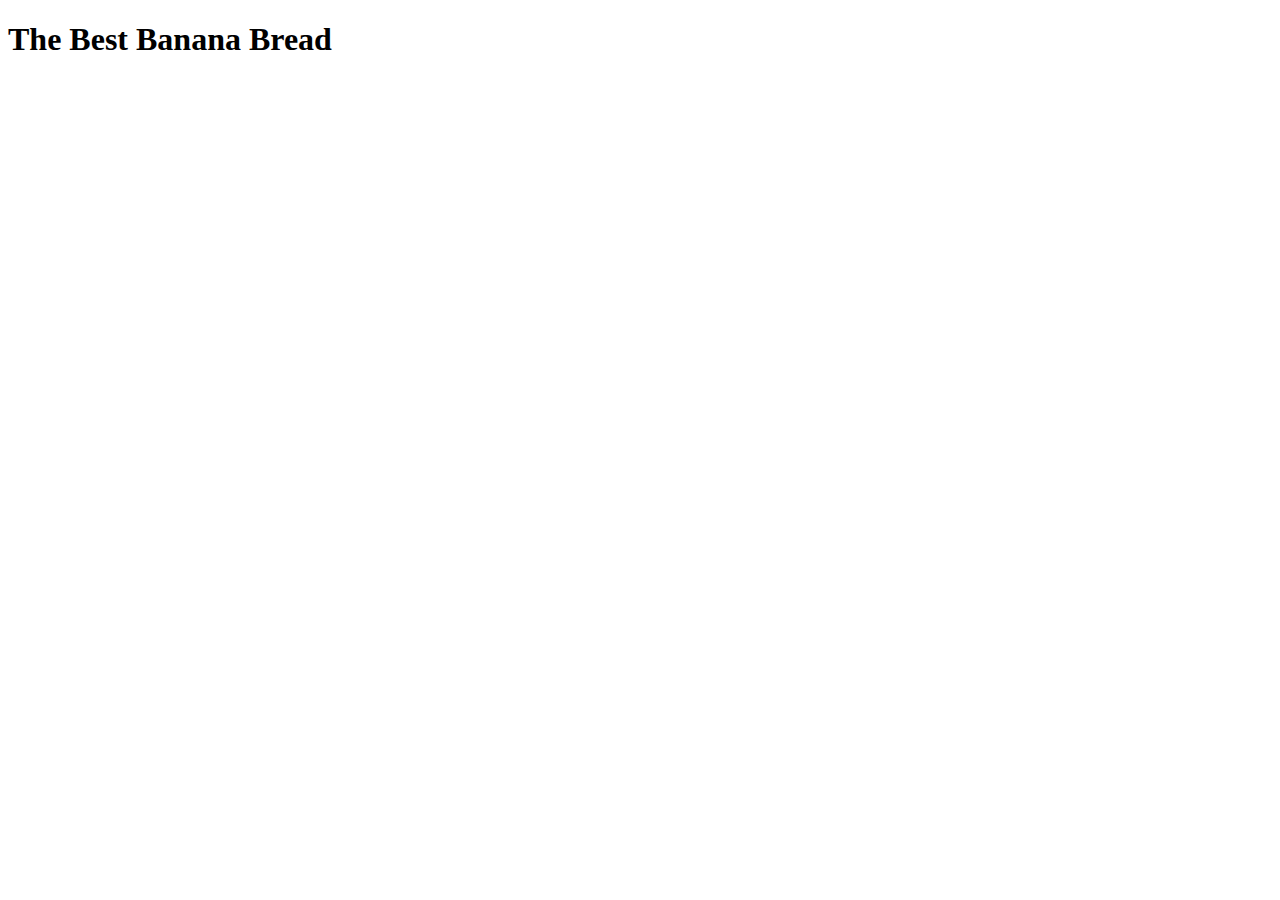
==== recipes/banana_bread.html @ 0ee4c272 "Add recipes folder for new webpages with recipes" ====
<!DOCTYPE html>
<html lang="en">
<head>
    <meta charset="UTF-8">
    <meta name="viewport" content="width=device-width, initial-scale=1.0">
    <title>The Best Banana Bread</title>
</head>
<body>
    <h1>The Best Banana Bread</h1>
</body>
</html>
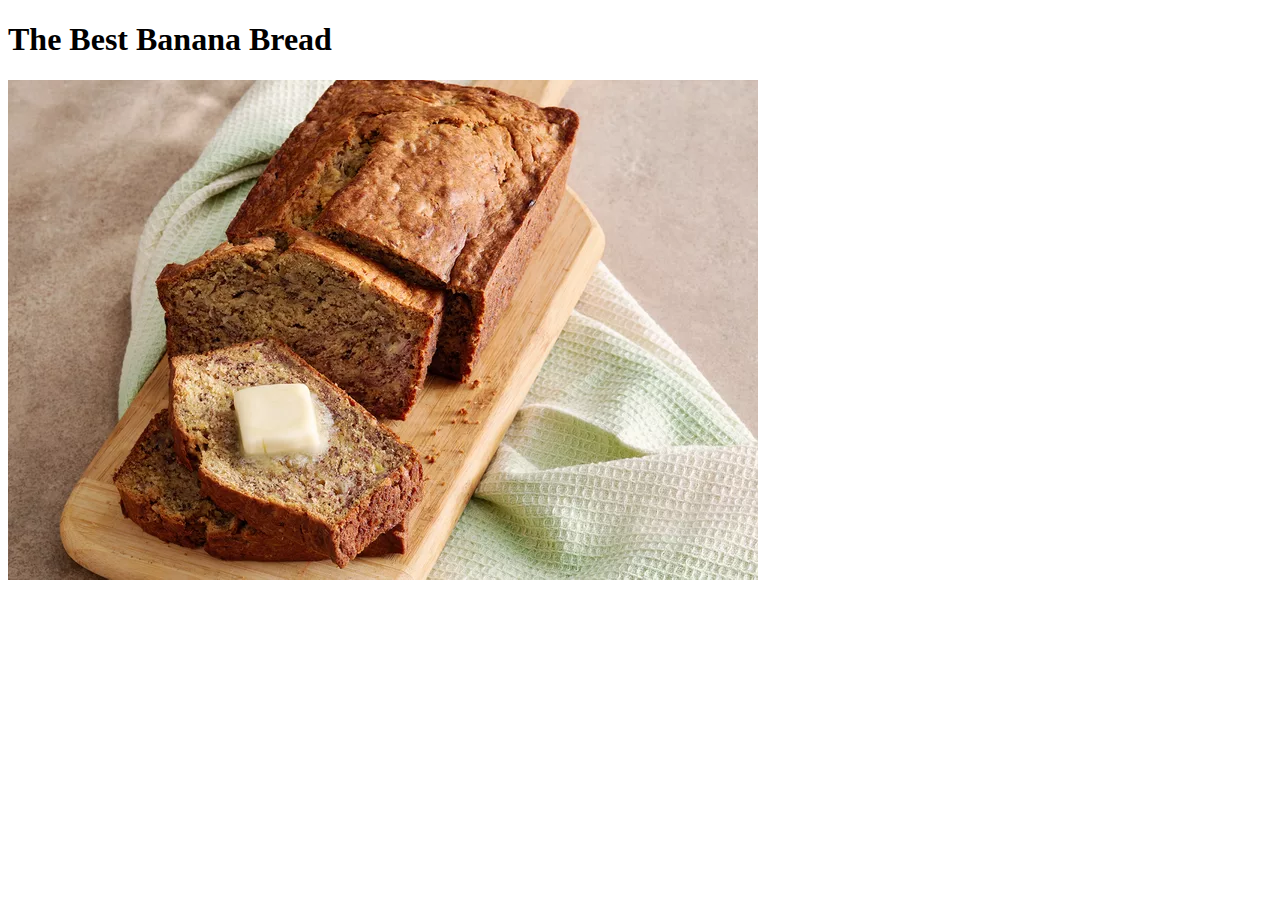
==== commit cefb0d2c: "Add image of the meal" ====
--- a/recipes/banana_bread.html
+++ b/recipes/banana_bread.html
@@ -7,5 +7,6 @@
 </head>
 <body>
     <h1>The Best Banana Bread</h1>
+    <img src="../images/banana_bread.jpg" alt="Banana Bread">
 </body>
 </html>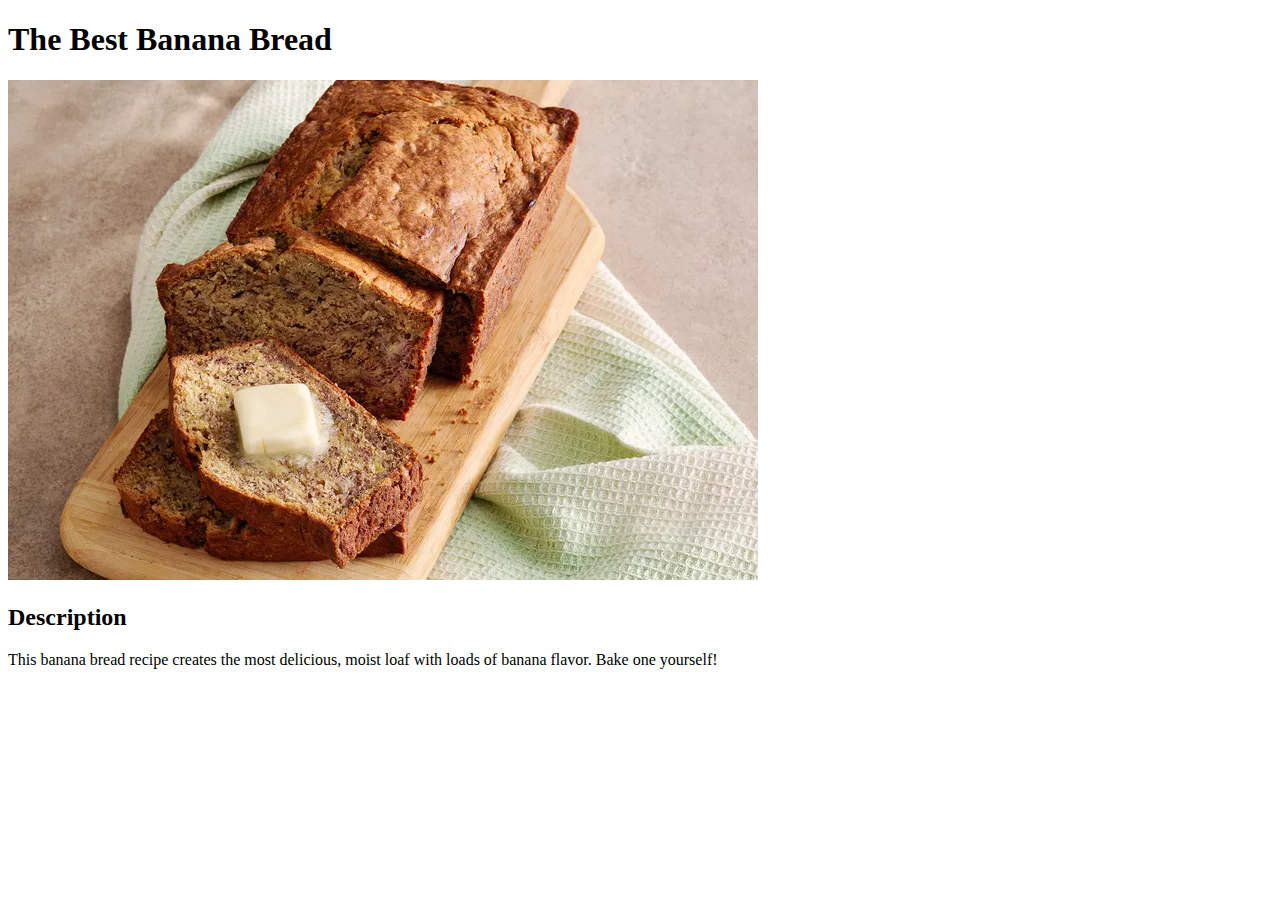
==== commit 05b2b435: "Add description to recipe" ====
--- a/recipes/banana_bread.html
+++ b/recipes/banana_bread.html
@@ -8,5 +8,7 @@
 <body>
     <h1>The Best Banana Bread</h1>
     <img src="../images/banana_bread.jpg" alt="Banana Bread">
+    <h2>Description</h2>
+    <p>This banana bread recipe creates the most delicious, moist loaf with loads of banana flavor. Bake one yourself!</p>
 </body>
 </html>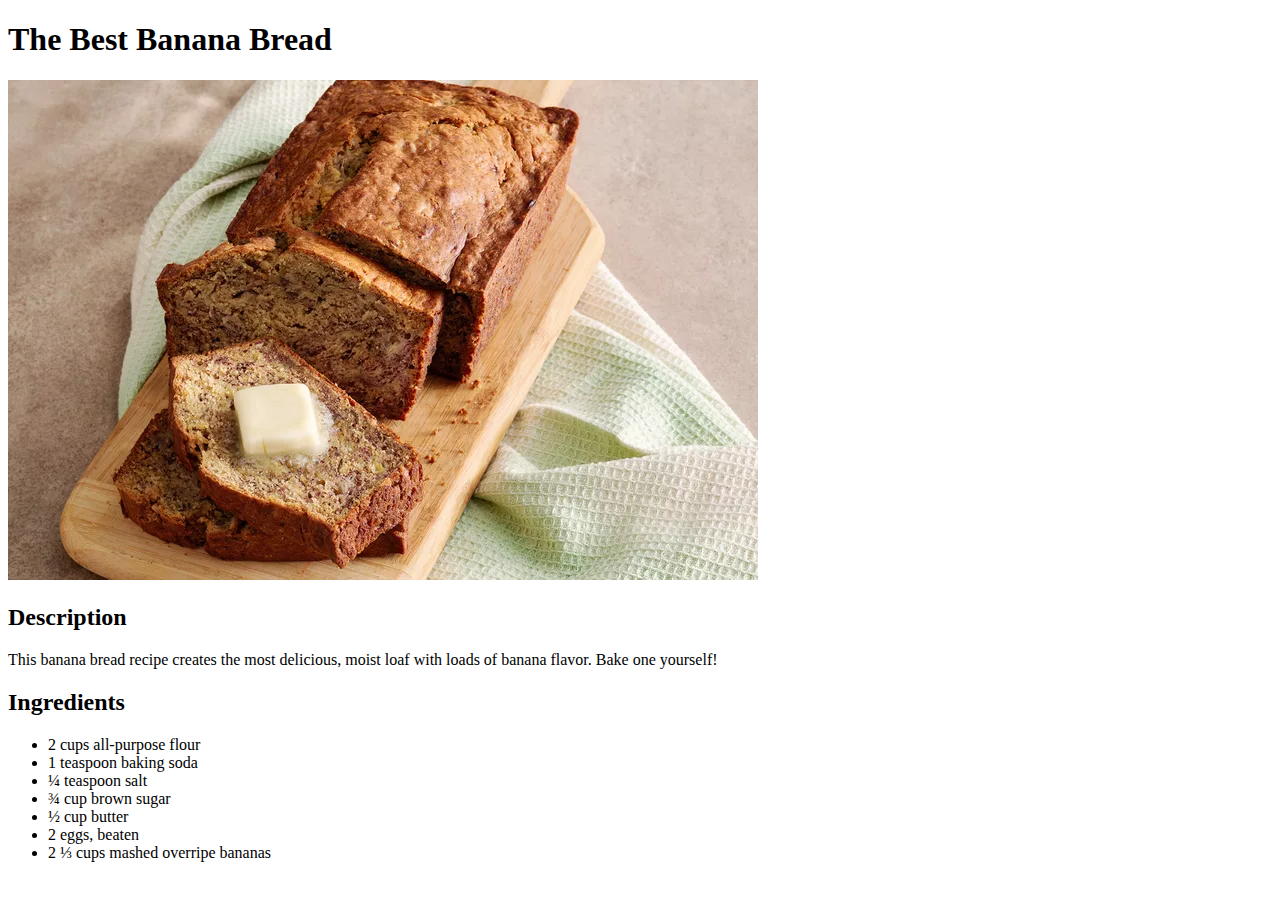
==== commit 2cf69c0a: "Add Ingredients section" ====
--- a/recipes/banana_bread.html
+++ b/recipes/banana_bread.html
@@ -10,5 +10,15 @@
     <img src="../images/banana_bread.jpg" alt="Banana Bread">
     <h2>Description</h2>
     <p>This banana bread recipe creates the most delicious, moist loaf with loads of banana flavor. Bake one yourself!</p>
+    <h2>Ingredients</h2>
+    <ul>
+        <li>2 cups all-purpose flour</li>
+        <li>1 teaspoon baking soda</li>
+        <li>¼ teaspoon salt</li>
+        <li>¾ cup brown sugar</li>
+        <li>½ cup butter</li>
+        <li>2 eggs, beaten</li>
+        <li>2 ⅓ cups mashed overripe bananas</li>
+    </ul>
 </body>
 </html>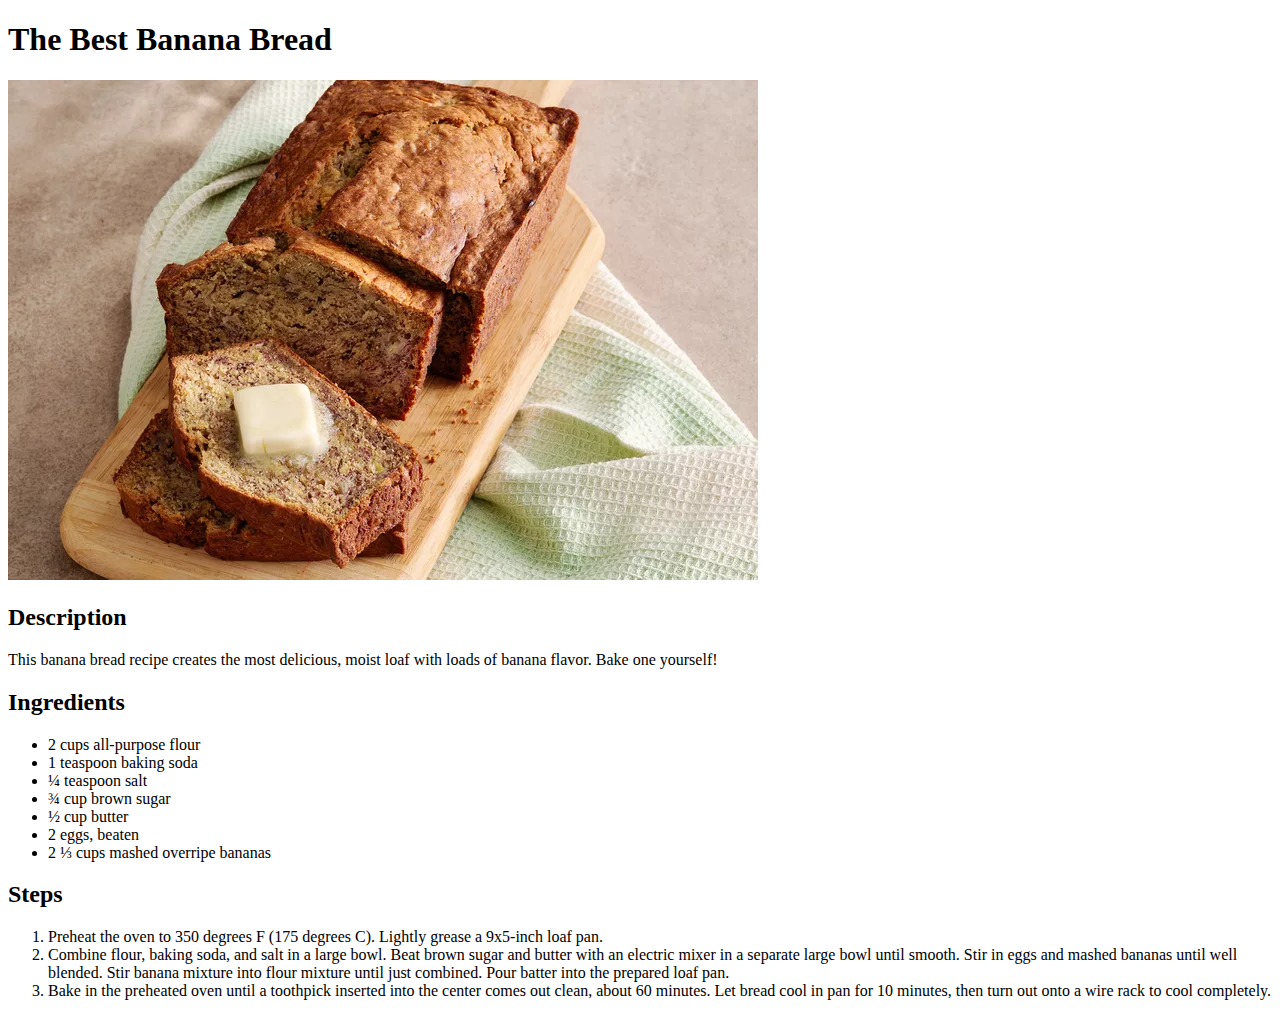
==== commit 74d2a6e2: "Add Steps section" ====
--- a/recipes/banana_bread.html
+++ b/recipes/banana_bread.html
@@ -20,5 +20,14 @@
         <li>2 eggs, beaten</li>
         <li>2 ⅓ cups mashed overripe bananas</li>
     </ul>
+    <h2>Steps</h2>
+    <ol>
+        <li>Preheat the oven to 350 degrees F (175 degrees C). Lightly grease a 9x5-inch loaf pan.</li>
+        <li>Combine flour, baking soda, and salt in a large bowl. Beat brown sugar and butter with an electric mixer in a separate large bowl until smooth. 
+            Stir in eggs and mashed bananas until well blended. Stir banana mixture into flour mixture until just combined. 
+            Pour batter into the prepared loaf pan.</li>
+        <li>Bake in the preheated oven until a toothpick inserted into the center comes out clean, about 60 minutes. 
+            Let bread cool in pan for 10 minutes, then turn out onto a wire rack to cool completely.</li>
+    </ol>
 </body>
 </html>